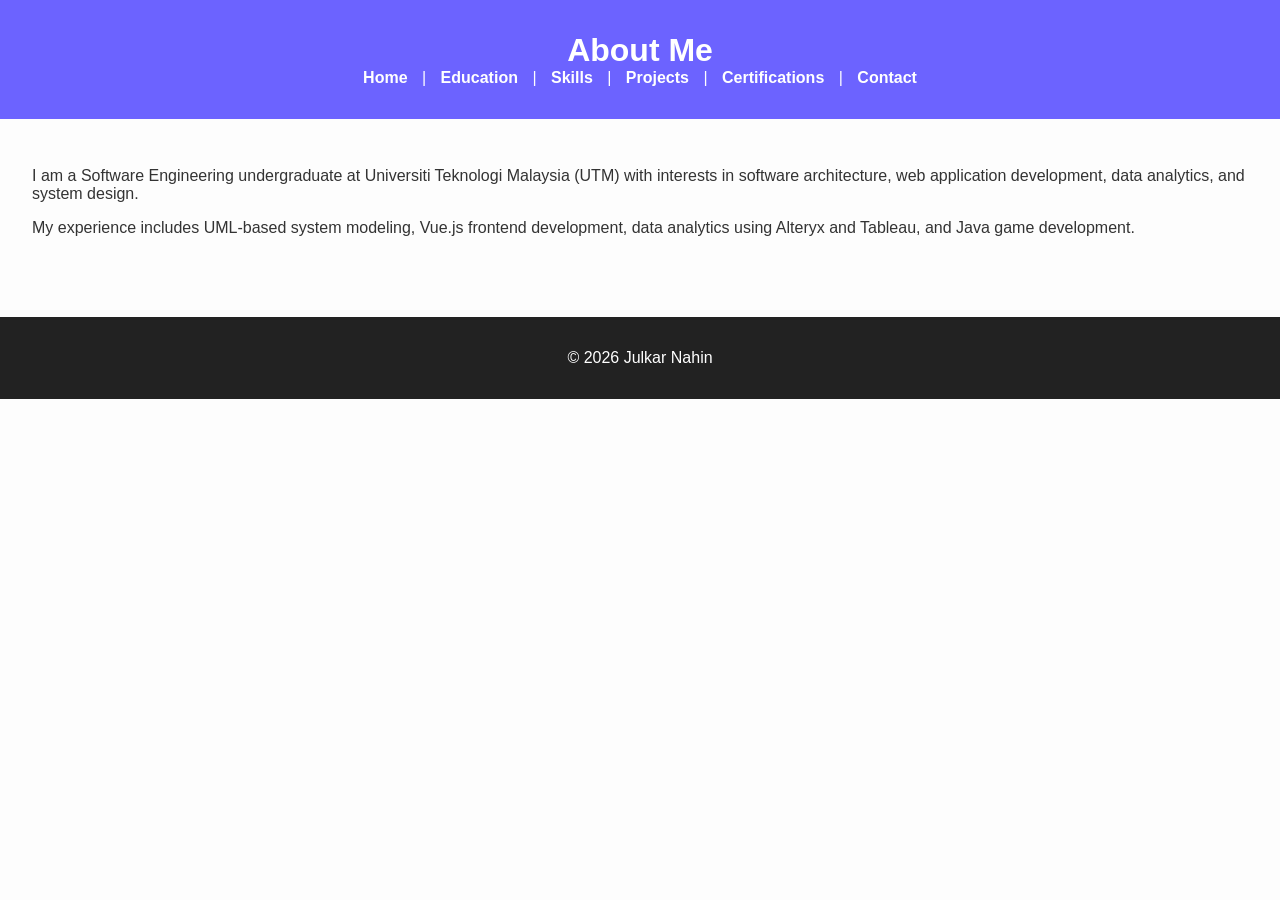
==== about.html @ 8e7f212a "Update portfolio" ====
<!DOCTYPE html>
<html lang="en">
<head>
  <meta charset="UTF-8">
  <meta name="viewport" content="width=device-width, initial-scale=1.0">
  <title>About Me - Julkar Portfolio</title>
  <link rel="stylesheet" href="style.css">
</head>
<body>
  <header>
    <h1>About Me</h1>
    <nav>
      <a href="index.html">Home</a> |
      <a href="education.html">Education</a> |
      <a href="skills.html">Skills</a> |
      <a href="projects.html">Projects</a> |
      <a href="certifications.html">Certifications</a> |
      <a href="contact.html">Contact</a>
    </nav>
  </header>

  <section>
    <p>I am a Software Engineering undergraduate at Universiti Teknologi Malaysia (UTM) with interests in software architecture, web application development, data analytics, and system design.</p>
    <p>My experience includes UML-based system modeling, Vue.js frontend development, data analytics using Alteryx and Tableau, and Java game development.</p>
  </section>

  <footer>
    <p>© 2026 Julkar Nahin</p>
  </footer>
</body>
</html>
---- style.css ----
body {
  font-family: Arial, sans-serif;
  margin: 0;
  padding: 0;
  background: #fdfdfd;
  color: #333;
}

header {
  background: #6c63ff;
  color: white;
  text-align: center;
  padding: 2rem;
}

header h1 {
  margin: 0;
  font-size: 2rem;
}

header p {
  margin: 0.5rem 0 1rem;
  font-size: 1.2rem;
}

nav a {
  color: white;
  text-decoration: none;
  margin: 0 10px;
  font-weight: bold;
}

nav a:hover {
  text-decoration: underline;
}

section {
  padding: 2rem;
}

section h2 {
  color: #6c63ff;
  margin-bottom: 1rem;
}

footer {
  background: #222;
  color: white;
  text-align: center;
  padding: 1rem;
  margin-top: 2rem;
}

.fixed-footer {
  position: fixed;
  bottom: 0;
  left: 0;
  width: 100%;
  background: #222;
  color: white;
  text-align: center;
  padding: 0.8rem;
  font-size: 0.9rem;
  z-index: 1000;
}

.fixed-footer a {
  color: #6c63ff;
  text-decoration: none;
  margin: 0 10px;
}

.fixed-footer a:hover {
  text-decoration: underline;
}
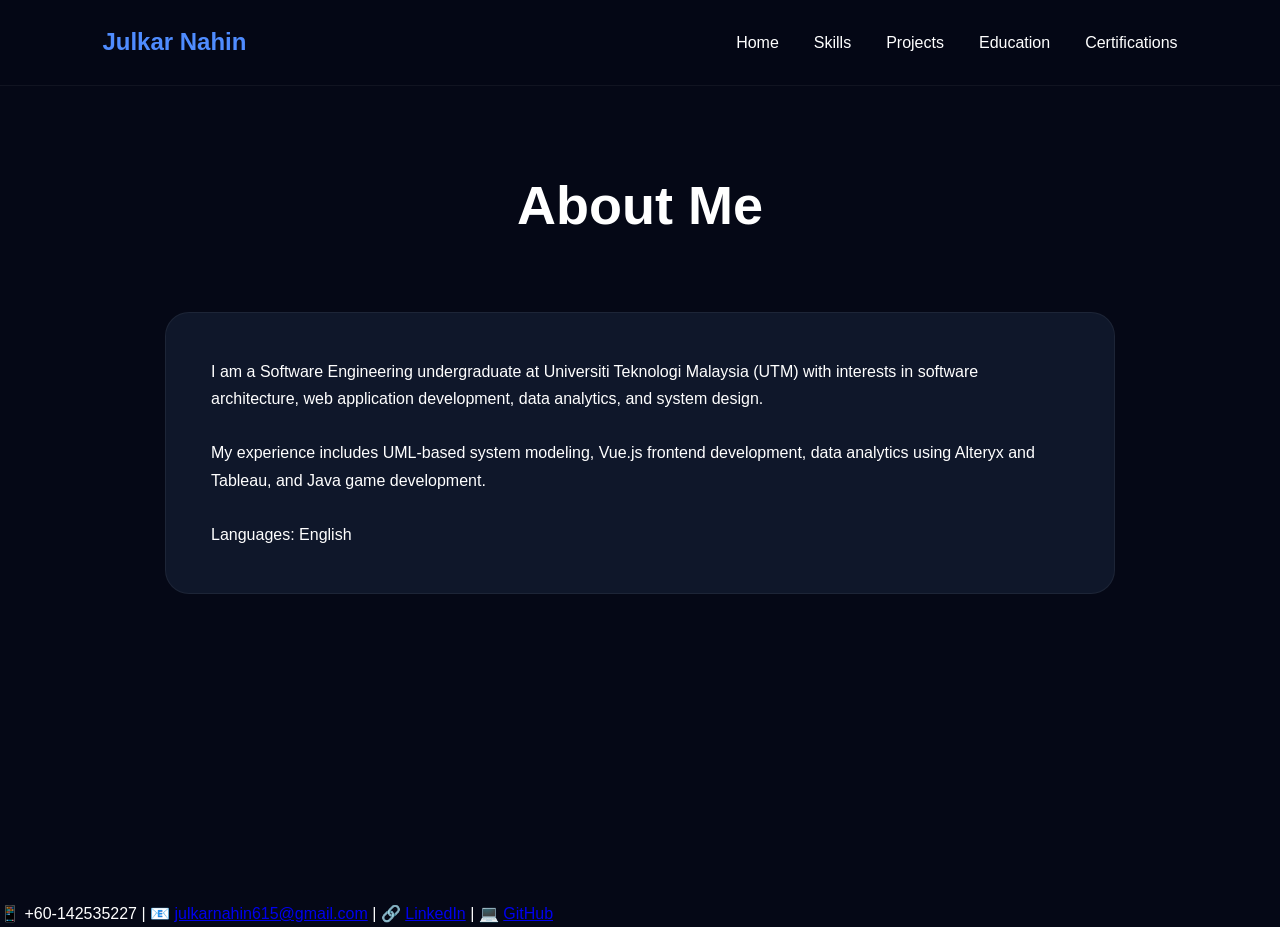
==== commit 992b3b19: "Update portfolio" ====
--- a/about.html
+++ b/about.html
@@ -1,31 +1,81 @@
 <!DOCTYPE html>
+
 <html lang="en">
+
 <head>
   <meta charset="UTF-8">
   <meta name="viewport" content="width=device-width, initial-scale=1.0">
-  <title>About Me - Julkar Portfolio</title>
+
+  <title>About | Julkar Nahin</title>
+
   <link rel="stylesheet" href="style.css">
 </head>
+
 <body>
-  <header>
-    <h1>About Me</h1>
-    <nav>
-      <a href="index.html">Home</a> |
-      <a href="education.html">Education</a> |
-      <a href="skills.html">Skills</a> |
-      <a href="projects.html">Projects</a> |
-      <a href="certifications.html">Certifications</a> |
-      <a href="contact.html">Contact</a>
-    </nav>
-  </header>
 
-  <section>
-    <p>I am a Software Engineering undergraduate at Universiti Teknologi Malaysia (UTM) with interests in software architecture, web application development, data analytics, and system design.</p>
-    <p>My experience includes UML-based system modeling, Vue.js frontend development, data analytics using Alteryx and Tableau, and Java game development.</p>
+  <!-- NAVBAR -->
+
+  <nav class="navbar">
+
+<div class="nav-container">
+
+  <div class="brand">
+    Julkar Nahin
+  </div>
+
+  <ul class="nav-links">
+    <li><a href="index.html">Home</a></li>
+    <li><a href="skills.html">Skills</a></li>
+    <li><a href="projects.html">Projects</a></li>
+    <li><a href="education.html">Education</a></li>
+    <li><a href="certifications.html">Certifications</a></li>
+  </ul>
+
+</div>
+
+  </nav>
+
+  <section class="page-section">
+
+<div class="section-title">
+  <h1>About Me</h1>
+</div>
+
+<div class="card">
+
+  <p>
+    I am a Software Engineering undergraduate at Universiti Teknologi Malaysia (UTM)
+    with interests in software architecture, web application development,
+    data analytics, and system design.
+  </p>
+
+  <br>
+
+  <p>
+    My experience includes UML-based system modeling,
+    Vue.js frontend development,
+    data analytics using Alteryx and Tableau,
+    and Java game development.
+  </p>
+
+  <br>
+
+  <p>
+    Languages: English
+  </p>
+
+</div>
+
   </section>
 
-  <footer>
-    <p>© 2026 Julkar Nahin</p>
-  </footer>
+</body>
+</html>
+
+<div class="fixed-footer">
+    📱 +60-142535227 |
+    📧 <a href="mailto:julkarnahin615@gmail.com">julkarnahin615@gmail.com</a> |
+    🔗 <a href="https://linkedin.com/in/julkar-nahin">LinkedIn</a> |
+    💻 <a href="https://github.com/JulkarNahin">GitHub</a>
+  </div>
 </body>
 </html>
--- a/style.css
+++ b/style.css
@@ -1,75 +1,457 @@
-body {
-  font-family: Arial, sans-serif;
-  margin: 0;
-  padding: 0;
-  background: #fdfdfd;
-  color: #333;
-}
-
-header {
-  background: #6c63ff;
-  color: white;
-  text-align: center;
-  padding: 2rem;
-}
-
-header h1 {
-  margin: 0;
-  font-size: 2rem;
-}
-
-header p {
-  margin: 0.5rem 0 1rem;
-  font-size: 1.2rem;
-}
-
-nav a {
-  color: white;
-  text-decoration: none;
-  margin: 0 10px;
-  font-weight: bold;
-}
-
-nav a:hover {
-  text-decoration: underline;
-}
-
-section {
-  padding: 2rem;
-}
-
-section h2 {
-  color: #6c63ff;
-  margin-bottom: 1rem;
-}
-
-footer {
-  background: #222;
-  color: white;
-  text-align: center;
-  padding: 1rem;
-  margin-top: 2rem;
-}
-
-.fixed-footer {
-  position: fixed;
-  bottom: 0;
-  left: 0;
-  width: 100%;
-  background: #222;
-  color: white;
-  text-align: center;
-  padding: 0.8rem;
-  font-size: 0.9rem;
-  z-index: 1000;
-}
-
-.fixed-footer a {
-  color: #6c63ff;
-  text-decoration: none;
-  margin: 0 10px;
-}
-
-.fixed-footer a:hover {
-  text-decoration: underline;
-}+*{
+margin:0;
+padding:0;
+box-sizing:border-box;
+}
+
+html{
+scroll-behavior:smooth;
+}
+
+body{
+font-family:'Inter',sans-serif;
+background:#050816;
+color:#ffffff;
+line-height:1.7;
+overflow-x:hidden;
+}
+
+.navbar{
+position:fixed;
+top:0;
+left:0;
+width:100%;
+
+background:rgba(5,8,22,0.92);
+backdrop-filter:blur(12px);
+
+border-bottom:1px solid rgba(255,255,255,0.05);
+
+z-index:1000;
+}
+
+.nav-container{
+max-width:1300px;
+margin:auto;
+
+display:flex;
+justify-content:space-between;
+align-items:center;
+
+padding:22px 8%;
+}
+
+.brand{
+font-size:24px;
+font-weight:700;
+color:#4f8cff;
+}
+
+.nav-links{
+display:flex;
+align-items:center;
+gap:35px;
+
+list-style:none;
+}
+
+.nav-links a{
+text-decoration:none;
+color:white;
+
+font-size:16px;
+font-weight:500;
+
+transition:0.3s ease;
+}
+
+.nav-links a:hover
+
+.hero{
+min-height:100vh;
+
+display:flex;
+justify-content:center;
+align-items:center;
+
+text-align:center;
+
+padding:140px 8% 100px;
+}
+
+.hero-content{
+max-width:1000px;
+}
+
+.tag{
+color:#4f8cff;
+font-weight:600;
+letter-spacing:3px;
+
+margin-bottom:25px;
+}
+
+.hero h1{
+font-size:90px;
+line-height:1.05;
+
+margin-bottom:25px;
+
+font-weight:800;
+}
+
+.hero h2{
+font-size:34px;
+font-weight:400;
+
+color:#b0b7c3;
+
+margin-bottom:35px;
+}
+
+.hero-description{
+font-size:22px;
+line-height:1.8;
+
+color:#d1d5db;
+
+max-width:850px;
+margin:auto auto 50px;
+}
+
+.hero-buttons{
+display:flex;
+justify-content:center;
+align-items:center;
+
+gap:20px;
+flex-wrap:wrap;
+}
+
+.btn-primary,
+.btn-secondary{
+padding:15px 32px;
+
+border-radius:14px;
+
+text-decoration:none;
+font-weight:600;
+
+transition:0.3s ease;
+}
+
+.btn-primary{
+background:#4f8cff;
+color:white;
+}
+
+.btn-primary:hover{
+transform:translateY(-4px);
+box-shadow:0 10px 25px rgba(79,140,255,0.3);
+}
+
+.btn-secondary{
+border:1px solid #4f8cff;
+color:#4f8cff;
+}
+
+.btn-secondary:hover{
+background:#4f8cff;
+color:white;
+}
+
+.page-section{
+min-height:100vh;
+
+padding:160px 8% 100px;
+}
+
+.section-title{
+text-align:center;
+
+margin-bottom:60px;
+}
+
+.section-title h1,
+.section-title h2{
+font-size:54px;
+font-weight:700;
+}
+
+.card{
+max-width:950px;
+margin:auto;
+
+background:#0f172a;
+
+border:1px solid rgba(255,255,255,0.06);
+
+border-radius:24px;
+
+padding:45px;
+}
+
+.education-program{
+font-size:20px;
+color:#d1d5db;
+
+margin-top:15px;
+}
+
+.education-year{
+margin-top:10px;
+color:#94a3b8;
+}
+
+.skills-grid{
+display:grid;
+
+grid-template-columns:
+repeat(auto-fit,minmax(260px,1fr));
+
+gap:25px;
+}
+
+.skill-card{
+background:#0f172a;
+
+border:1px solid rgba(255,255,255,0.06);
+
+border-radius:22px;
+
+padding:30px;
+
+transition:0.3s ease;
+}
+
+.skill-card:hover{
+transform:translateY(-6px);
+}
+
+.skill-card h3{
+margin-bottom:15px;
+
+color:#4f8cff;
+}
+
+.projects-grid{
+display:grid;
+
+grid-template-columns:
+repeat(auto-fit,minmax(320px,1fr));
+
+gap:25px;
+}
+
+.project-card{
+background:#0f172a;
+
+border:1px solid rgba(255,255,255,0.06);
+
+border-radius:22px;
+
+padding:32px;
+
+transition:0.3s ease;
+}
+
+.project-card:hover{
+transform:translateY(-6px);
+}
+
+.project-card h3{
+margin-bottom:15px;
+
+color:#4f8cff;
+}
+
+.project-card p{
+color:#d1d5db;
+}
+
+.project-card span{
+display:inline-block;
+
+margin-top:18px;
+
+color:#94a3b8;
+font-size:14px;
+}
+
+.project-list{
+padding-left:20px;
+
+margin-top:20px;
+}
+
+.project-list li{
+margin-bottom:12px;
+}
+
+
+.list{
+padding-left:20px;
+
+margin-top:20px;
+}
+
+.list li{
+margin-bottom:14px;
+}
+
+hr{
+border:none;
+
+border-top:1px solid rgba(255,255,255,0.08);
+
+margin:30px 0;
+}
+
+
+.contact-card{
+text-align:center;
+}
+
+.contact-card p{
+margin-bottom:18px;
+}
+
+.contact-card a{
+color:#d1d5db;
+text-decoration:none;
+
+transition:0.3s ease;
+}
+
+.contact-card a:hover
+
+
+.footer{
+padding:40px 8%;
+
+border-top:1px solid rgba(255,255,255,0.05);
+
+text-align:center;
+}
+
+.footer-links{
+display:flex;
+justify-content:center;
+align-items:center;
+
+gap:35px;
+flex-wrap:wrap;
+
+margin-bottom:20px;
+}
+
+.footer-links a{
+text-decoration:none;
+
+color:#d1d5db;
+
+transition:0.3s ease;
+}
+
+.footer-links a:hover
+
+.footer p{
+color:#7c8799;
+}
+
+::-webkit-scrollbar{
+width:10px;
+}
+
+::-webkit-scrollbar-track{
+background:#050816;
+}
+
+::-webkit-scrollbar-thumb{
+background:#1e293b;
+border-radius:10px;
+}
+
+::-webkit-scrollbar-thumb:hover
+
+@media(max-width:1000px){
+
+.hero h1{
+font-size:68px;
+}
+
+.hero h2{
+font-size:28px;
+}
+
+.hero-description{
+font-size:20px;
+}
+
+}
+
+@media(max-width:768px){
+
+.nav-container{
+flex-direction:column;
+gap:20px;
+}
+
+.nav-links{
+flex-wrap:wrap;
+justify-content:center;
+
+```
+gap:18px;
+```
+
+}
+
+.hero{
+padding-top:200px;
+}
+
+.hero h1{
+font-size:48px;
+}
+
+.hero h2{
+font-size:22px;
+}
+
+.hero-description{
+font-size:18px;
+}
+
+.section-title h1,
+.section-title h2{
+font-size:40px;
+}
+
+.card{
+padding:30px;
+}
+
+}
+
+@media(max-width:500px){
+
+.hero h1{
+font-size:38px;
+}
+
+.hero h2{
+font-size:20px;
+}
+
+.hero-description{
+font-size:16px;
+}
+
+.btn-primary,
+.btn-secondary{
+width:100%;
+}
+
+}
+
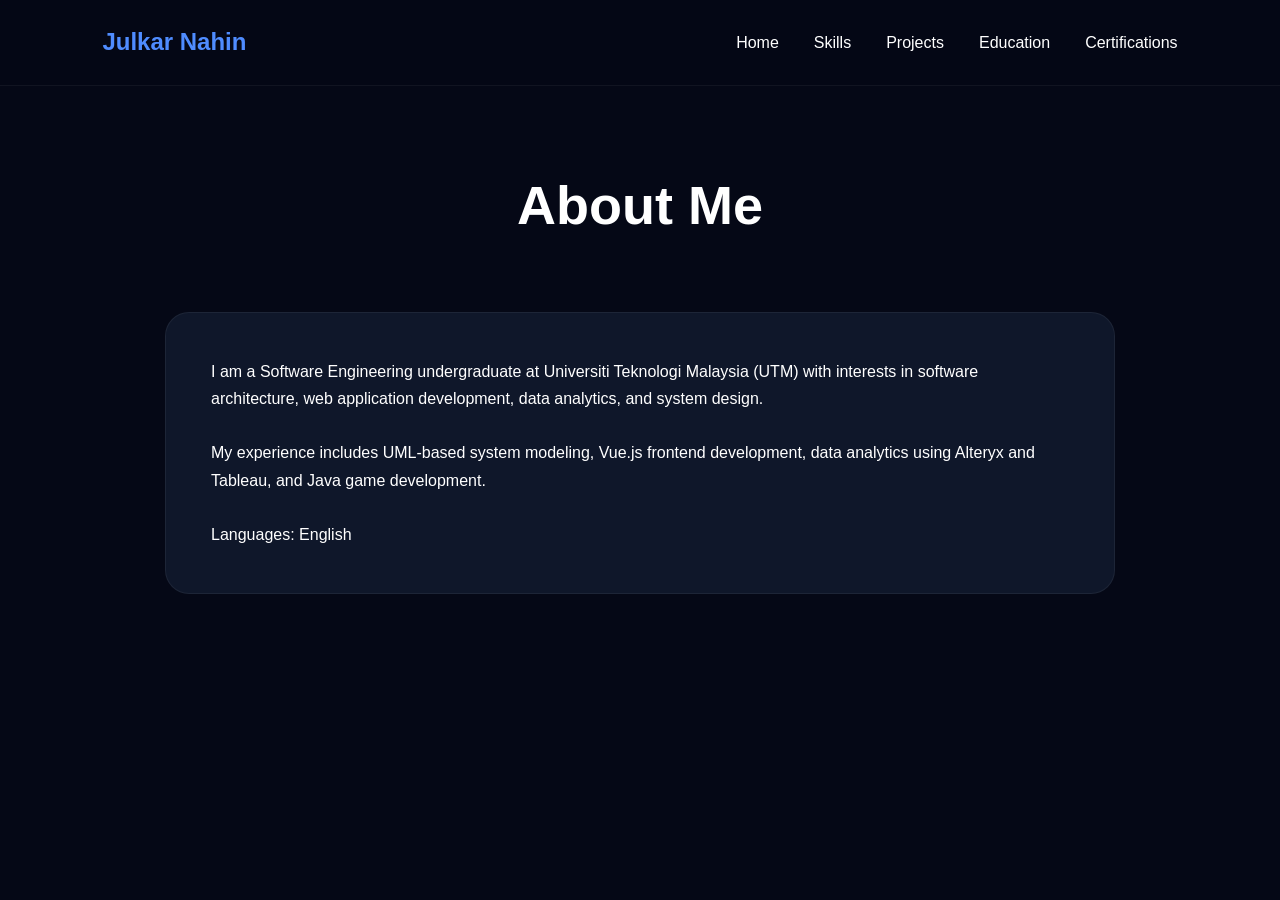
==== commit 45679888: "Update portfolio" ====
--- a/about.html
+++ b/about.html
@@ -69,13 +69,4 @@
   </section>
 
 </body>
-</html>
-
-<div class="fixed-footer">
-    📱 +60-142535227 |
-    📧 <a href="mailto:julkarnahin615@gmail.com">julkarnahin615@gmail.com</a> |
-    🔗 <a href="https://linkedin.com/in/julkar-nahin">LinkedIn</a> |
-    💻 <a href="https://github.com/JulkarNahin">GitHub</a>
-  </div>
-</body>
 </html>
--- a/style.css
+++ b/style.css
@@ -1,3 +1,7 @@
+/* ===================================== */
+/*              GLOBAL                   */
+/* ===================================== */
+
 *{
 margin:0;
 padding:0;
@@ -16,6 +20,10 @@
 overflow-x:hidden;
 }
 
+/* ===================================== */
+/*              NAVBAR                   */
+/* ===================================== */
+
 .navbar{
 position:fixed;
 top:0;
@@ -67,6 +75,10 @@
 
 .nav-links a:hover
 
+/* ===================================== */
+/*               HERO                    */
+/* ===================================== */
+
 .hero{
 min-height:100vh;
 
@@ -119,6 +131,10 @@
 margin:auto auto 50px;
 }
 
+/* ===================================== */
+/*              BUTTONS                  */
+/* ===================================== */
+
 .hero-buttons{
 display:flex;
 justify-content:center;
@@ -160,11 +176,19 @@
 color:white;
 }
 
+/* ===================================== */
+/*             PAGE SECTION              */
+/* ===================================== */
+
 .page-section{
 min-height:100vh;
 
 padding:160px 8% 100px;
 }
+
+/* ===================================== */
+/*            SECTION TITLE              */
+/* ===================================== */
 
 .section-title{
 text-align:center;
@@ -178,6 +202,10 @@
 font-weight:700;
 }
 
+/* ===================================== */
+/*                CARD                   */
+/* ===================================== */
+
 .card{
 max-width:950px;
 margin:auto;
@@ -191,6 +219,10 @@
 padding:45px;
 }
 
+/* ===================================== */
+/*            EDUCATION PAGE             */
+/* ===================================== */
+
 .education-program{
 font-size:20px;
 color:#d1d5db;
@@ -203,6 +235,10 @@
 color:#94a3b8;
 }
 
+/* ===================================== */
+/*             SKILLS GRID               */
+/* ===================================== */
+
 .skills-grid{
 display:grid;
 
@@ -234,6 +270,10 @@
 color:#4f8cff;
 }
 
+/* ===================================== */
+/*            PROJECT GRID               */
+/* ===================================== */
+
 .projects-grid{
 display:grid;
 
@@ -278,6 +318,10 @@
 font-size:14px;
 }
 
+/* ===================================== */
+/*            PROJECT LIST               */
+/* ===================================== */
+
 .project-list{
 padding-left:20px;
 
@@ -288,6 +332,9 @@
 margin-bottom:12px;
 }
 
+/* ===================================== */
+/*                LIST                   */
+/* ===================================== */
 
 .list{
 padding-left:20px;
@@ -299,6 +346,10 @@
 margin-bottom:14px;
 }
 
+/* ===================================== */
+/*                 HR                    */
+/* ===================================== */
+
 hr{
 border:none;
 
@@ -307,6 +358,9 @@
 margin:30px 0;
 }
 
+/* ===================================== */
+/*              CONTACT                  */
+/* ===================================== */
 
 .contact-card{
 text-align:center;
@@ -325,6 +379,9 @@
 
 .contact-card a:hover
 
+/* ===================================== */
+/*               FOOTER                  */
+/* ===================================== */
 
 .footer{
 padding:40px 8%;
@@ -359,6 +416,10 @@
 color:#7c8799;
 }
 
+/* ===================================== */
+/*             SCROLLBAR                 */
+/* ===================================== */
+
 ::-webkit-scrollbar{
 width:10px;
 }
@@ -374,6 +435,10 @@
 
 ::-webkit-scrollbar-thumb:hover
 
+/* ===================================== */
+/*             RESPONSIVE                */
+/* ===================================== */
+
 @media(max-width:1000px){
 
 .hero h1{
@@ -454,4 +519,3 @@
 }
 
 }
-
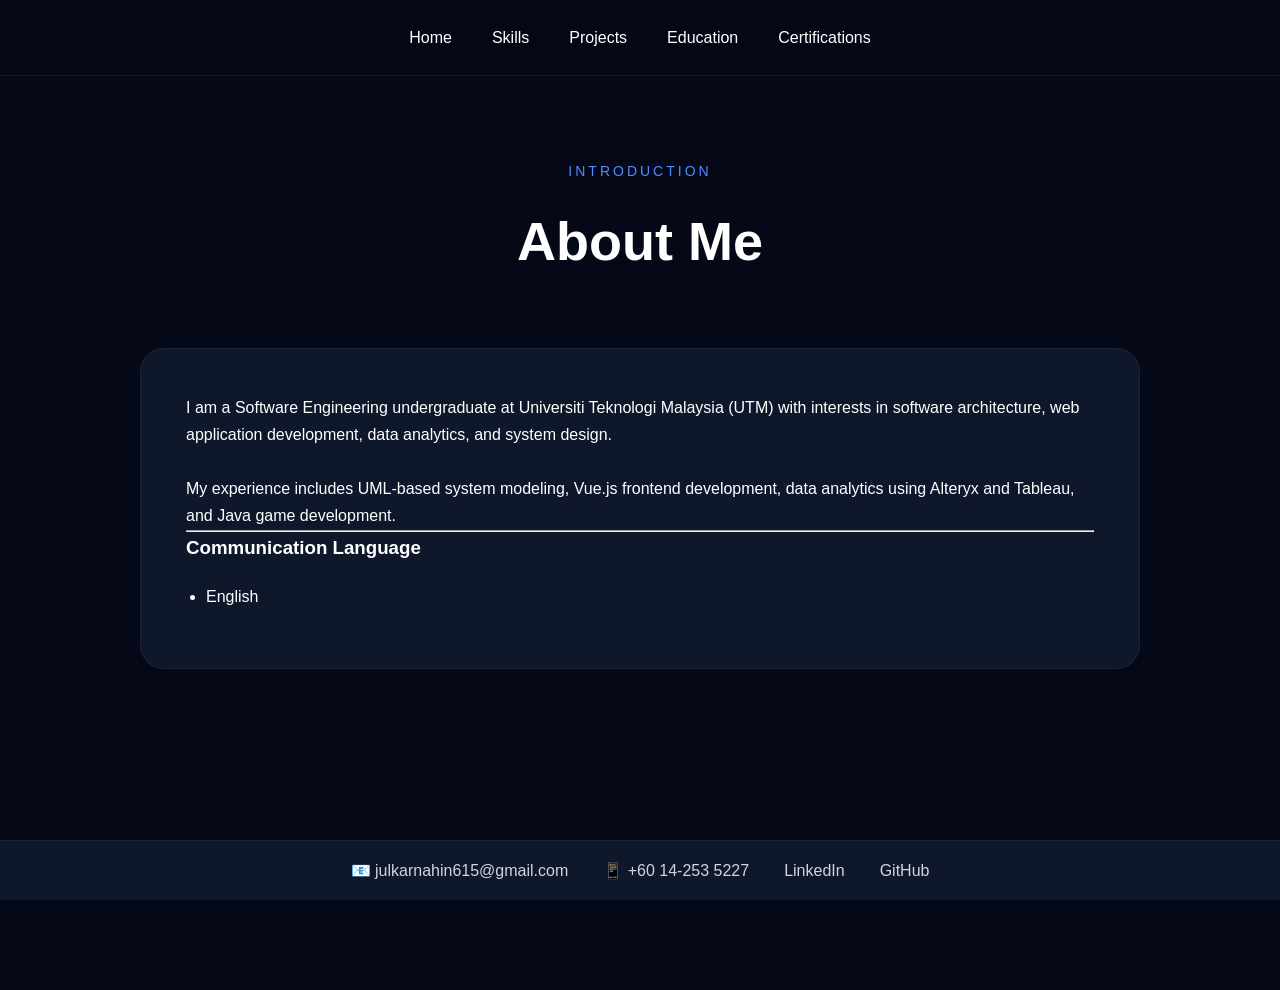
==== commit 15e87a90: "Update portfolio" ====
--- a/about.html
+++ b/about.html
@@ -3,32 +3,35 @@
 <html lang="en">
 
 <head>
+
   <meta charset="UTF-8">
+
   <meta name="viewport" content="width=device-width, initial-scale=1.0">
 
   <title>About | Julkar Nahin</title>
 
   <link rel="stylesheet" href="style.css">
+
 </head>
 
 <body>
-
-  <!-- NAVBAR -->
 
   <nav class="navbar">
 
 <div class="nav-container">
 
-  <div class="brand">
-    Julkar Nahin
-  </div>
+  <ul class="nav-links">
 
-  <ul class="nav-links">
     <li><a href="index.html">Home</a></li>
+
     <li><a href="skills.html">Skills</a></li>
+
     <li><a href="projects.html">Projects</a></li>
+
     <li><a href="education.html">Education</a></li>
+
     <li><a href="certifications.html">Certifications</a></li>
+
   </ul>
 
 </div>
@@ -38,14 +41,24 @@
   <section class="page-section">
 
 <div class="section-title">
-  <h1>About Me</h1>
+
+  <p class="section-label">
+    Introduction
+  </p>
+
+  <h1>
+    About Me
+  </h1>
+
 </div>
 
 <div class="card">
 
   <p>
-    I am a Software Engineering undergraduate at Universiti Teknologi Malaysia (UTM)
-    with interests in software architecture, web application development,
+    I am a Software Engineering undergraduate at
+    Universiti Teknologi Malaysia (UTM)
+    with interests in software architecture,
+    web application development,
     data analytics, and system design.
   </p>
 
@@ -58,15 +71,42 @@
     and Java game development.
   </p>
 
-  <br>
+  <hr>
 
-  <p>
-    Languages: English
-  </p>
+  <h3>
+    Communication Language
+  </h3>
+
+  <ul class="list">
+
+    <li>English</li>
+
+  </ul>
 
 </div>
 
   </section>
 
+  <div class="contact-bar">
+
+<a href="mailto:julkarnahin615@gmail.com">
+  📧 julkarnahin615@gmail.com
+</a>
+
+<a href="tel:+60142535227">
+  📱 +60 14-253 5227
+</a>
+
+<a href="https://linkedin.com/in/julkar-nahin" target="_blank">
+  LinkedIn
+</a>
+
+<a href="https://github.com/JulkarNahin" target="_blank">
+  GitHub
+</a>
+
+  </div>
+
 </body>
+
 </html>
--- a/style.css
+++ b/style.css
@@ -1,6 +1,6 @@
-/* ===================================== */
-/*              GLOBAL                   */
-/* ===================================== */
+/* ================================= */
+/*              GLOBAL               */
+/* ================================= */
 
 *{
 margin:0;
@@ -8,30 +8,26 @@
 box-sizing:border-box;
 }
 
-html{
-scroll-behavior:smooth;
-}
-
 body{
 font-family:'Inter',sans-serif;
 background:#050816;
-color:#ffffff;
+color:white;
+overflow-x:hidden;
 line-height:1.7;
-overflow-x:hidden;
-}
-
-/* ===================================== */
-/*              NAVBAR                   */
-/* ===================================== */
+padding-bottom:90px;
+}
+
+/* ================================= */
+/*             NAVBAR                */
+/* ================================= */
 
 .navbar{
 position:fixed;
 top:0;
-left:0;
 width:100%;
 
 background:rgba(5,8,22,0.92);
-backdrop-filter:blur(12px);
+backdrop-filter:blur(10px);
 
 border-bottom:1px solid rgba(255,255,255,0.05);
 
@@ -39,26 +35,18 @@
 }
 
 .nav-container{
-max-width:1300px;
+max-width:1200px;
 margin:auto;
 
-display:flex;
-justify-content:space-between;
-align-items:center;
-
-padding:22px 8%;
-}
-
-.brand{
-font-size:24px;
-font-weight:700;
-color:#4f8cff;
+padding:24px 7%;
+
+display:flex;
+justify-content:center;
 }
 
 .nav-links{
 display:flex;
-align-items:center;
-gap:35px;
+gap:40px;
 
 list-style:none;
 }
@@ -75,9 +63,9 @@
 
 .nav-links a:hover
 
-/* ===================================== */
-/*               HERO                    */
-/* ===================================== */
+/* ================================= */
+/*            HERO SECTION           */
+/* ================================= */
 
 .hero{
 min-height:100vh;
@@ -86,410 +74,292 @@
 justify-content:center;
 align-items:center;
 
-text-align:center;
-
-padding:140px 8% 100px;
-}
+padding:140px 7% 100px;
+}
+
+.hero-container{
+max-width:1200px;
+width:100%;
+
+display:flex;
+align-items:center;
+justify-content:space-between;
+
+gap:70px;
+
+flex-wrap:wrap;
+}
+
+/* ================================= */
+/*          PROFILE FRAME            */
+/* ================================= */
+
+.profile-frame{
+width:320px;
+height:320px;
+
+border-radius:30px;
+
+overflow:hidden;
+
+border:3px solid #4f8cff;
+
+box-shadow:
+0 0 30px rgba(79,140,255,0.25);
+
+flex-shrink:0;
+}
+
+.profile-frame img{
+width:100%;
+height:100%;
+
+object-fit:cover;
+}
+
+/* ================================= */
+/*          HERO CONTENT             */
+/* ================================= */
 
 .hero-content{
-max-width:1000px;
+flex:1;
+min-width:300px;
 }
 
 .tag{
 color:#4f8cff;
+
+letter-spacing:3px;
+
+font-size:14px;
 font-weight:600;
+
+margin-bottom:20px;
+}
+
+.hero-content h1{
+font-size:72px;
+line-height:1.1;
+
+margin-bottom:22px;
+
+font-weight:800;
+}
+
+.hero-content h2{
+font-size:28px;
+
+color:#cbd5e1;
+
+margin-bottom:20px;
+
+font-weight:500;
+}
+
+.hero-subtext{
+color:#4f8cff;
+
+font-size:17px;
+
+margin-bottom:30px;
+}
+
+.hero-description{
+max-width:700px;
+
+font-size:22px;
+
+color:#d1d5db;
+}
+
+/* ================================= */
+/*          PAGE SECTION             */
+/* ================================= */
+
+.page-section{
+padding:160px 7% 100px;
+min-height:100vh;
+}
+
+.section-title{
+text-align:center;
+margin-bottom:60px;
+}
+
+.section-label{
+color:#4f8cff;
+
 letter-spacing:3px;
 
-margin-bottom:25px;
-}
-
-.hero h1{
-font-size:90px;
-line-height:1.05;
-
-margin-bottom:25px;
-
-font-weight:800;
-}
-
-.hero h2{
-font-size:34px;
-font-weight:400;
-
-color:#b0b7c3;
-
-margin-bottom:35px;
-}
-
-.hero-description{
-font-size:22px;
-line-height:1.8;
-
-color:#d1d5db;
-
-max-width:850px;
-margin:auto auto 50px;
-}
-
-/* ===================================== */
-/*              BUTTONS                  */
-/* ===================================== */
-
-.hero-buttons{
+text-transform:uppercase;
+
+font-size:14px;
+
+margin-bottom:12px;
+}
+
+.section-title h1{
+font-size:54px;
+}
+
+/* ================================= */
+/*               CARD                */
+/* ================================= */
+
+.card{
+max-width:1000px;
+margin:auto;
+
+background:#0f172a;
+
+border:1px solid rgba(255,255,255,0.05);
+
+border-radius:24px;
+
+padding:45px;
+}
+
+/* ================================= */
+/*            SKILLS GRID            */
+/* ================================= */
+
+.skills-grid,
+.projects-grid{
+display:grid;
+
+grid-template-columns:
+repeat(auto-fit,minmax(300px,1fr));
+
+gap:25px;
+}
+
+.skill-card,
+.project-card{
+background:#0f172a;
+
+border-radius:22px;
+
+border:1px solid rgba(255,255,255,0.05);
+
+padding:30px;
+
+transition:0.3s ease;
+}
+
+.skill-card:hover,
+.project-card:hover{
+transform:translateY(-6px);
+}
+
+.skill-card h3,
+.project-card h3{
+color:#4f8cff;
+margin-bottom:15px;
+}
+
+/* ================================= */
+/*               LIST                */
+/* ================================= */
+
+.list,
+.project-list{
+padding-left:20px;
+margin-top:20px;
+}
+
+.list li,
+.project-list li{
+margin-bottom:12px;
+}
+
+/* ================================= */
+/*          CONTACT BAR              */
+/* ================================= */
+
+.contact-bar{
+position:fixed;
+bottom:0;
+width:100%;
+
+background:#0f172a;
+
+border-top:1px solid rgba(255,255,255,0.05);
+
 display:flex;
 justify-content:center;
 align-items:center;
 
-gap:20px;
+gap:35px;
+
 flex-wrap:wrap;
-}
-
-.btn-primary,
-.btn-secondary{
-padding:15px 32px;
-
-border-radius:14px;
+
+padding:16px 20px;
+
+z-index:1000;
+}
+
+.contact-bar a{
+color:#d1d5db;
 
 text-decoration:none;
-font-weight:600;
 
 transition:0.3s ease;
 }
 
-.btn-primary{
-background:#4f8cff;
-color:white;
-}
-
-.btn-primary:hover{
-transform:translateY(-4px);
-box-shadow:0 10px 25px rgba(79,140,255,0.3);
-}
-
-.btn-secondary{
-border:1px solid #4f8cff;
-color:#4f8cff;
-}
-
-.btn-secondary:hover{
-background:#4f8cff;
-color:white;
-}
-
-/* ===================================== */
-/*             PAGE SECTION              */
-/* ===================================== */
-
-.page-section{
-min-height:100vh;
-
-padding:160px 8% 100px;
-}
-
-/* ===================================== */
-/*            SECTION TITLE              */
-/* ===================================== */
-
-.section-title{
+.contact-bar a:hover
+
+/* ================================= */
+/*            RESPONSIVE             */
+/* ================================= */
+
+@media(max-width:1000px){
+
+.hero-container{
+flex-direction:column;
 text-align:center;
-
-margin-bottom:60px;
-}
-
-.section-title h1,
-.section-title h2{
-font-size:54px;
-font-weight:700;
-}
-
-/* ===================================== */
-/*                CARD                   */
-/* ===================================== */
-
-.card{
-max-width:950px;
-margin:auto;
-
-background:#0f172a;
-
-border:1px solid rgba(255,255,255,0.06);
-
-border-radius:24px;
-
-padding:45px;
-}
-
-/* ===================================== */
-/*            EDUCATION PAGE             */
-/* ===================================== */
-
-.education-program{
-font-size:20px;
-color:#d1d5db;
-
-margin-top:15px;
-}
-
-.education-year{
-margin-top:10px;
-color:#94a3b8;
-}
-
-/* ===================================== */
-/*             SKILLS GRID               */
-/* ===================================== */
-
-.skills-grid{
-display:grid;
-
-grid-template-columns:
-repeat(auto-fit,minmax(260px,1fr));
-
-gap:25px;
-}
-
-.skill-card{
-background:#0f172a;
-
-border:1px solid rgba(255,255,255,0.06);
-
-border-radius:22px;
-
-padding:30px;
-
-transition:0.3s ease;
-}
-
-.skill-card:hover{
-transform:translateY(-6px);
-}
-
-.skill-card h3{
-margin-bottom:15px;
-
-color:#4f8cff;
-}
-
-/* ===================================== */
-/*            PROJECT GRID               */
-/* ===================================== */
-
-.projects-grid{
-display:grid;
-
-grid-template-columns:
-repeat(auto-fit,minmax(320px,1fr));
-
-gap:25px;
-}
-
-.project-card{
-background:#0f172a;
-
-border:1px solid rgba(255,255,255,0.06);
-
-border-radius:22px;
-
-padding:32px;
-
-transition:0.3s ease;
-}
-
-.project-card:hover{
-transform:translateY(-6px);
-}
-
-.project-card h3{
-margin-bottom:15px;
-
-color:#4f8cff;
-}
-
-.project-card p{
-color:#d1d5db;
-}
-
-.project-card span{
-display:inline-block;
-
-margin-top:18px;
-
-color:#94a3b8;
-font-size:14px;
-}
-
-/* ===================================== */
-/*            PROJECT LIST               */
-/* ===================================== */
-
-.project-list{
-padding-left:20px;
-
-margin-top:20px;
-}
-
-.project-list li{
-margin-bottom:12px;
-}
-
-/* ===================================== */
-/*                LIST                   */
-/* ===================================== */
-
-.list{
-padding-left:20px;
-
-margin-top:20px;
-}
-
-.list li{
-margin-bottom:14px;
-}
-
-/* ===================================== */
-/*                 HR                    */
-/* ===================================== */
-
-hr{
-border:none;
-
-border-top:1px solid rgba(255,255,255,0.08);
-
-margin:30px 0;
-}
-
-/* ===================================== */
-/*              CONTACT                  */
-/* ===================================== */
-
-.contact-card{
-text-align:center;
-}
-
-.contact-card p{
-margin-bottom:18px;
-}
-
-.contact-card a{
-color:#d1d5db;
-text-decoration:none;
-
-transition:0.3s ease;
-}
-
-.contact-card a:hover
-
-/* ===================================== */
-/*               FOOTER                  */
-/* ===================================== */
-
-.footer{
-padding:40px 8%;
-
-border-top:1px solid rgba(255,255,255,0.05);
-
-text-align:center;
-}
-
-.footer-links{
-display:flex;
-justify-content:center;
-align-items:center;
-
-gap:35px;
-flex-wrap:wrap;
-
-margin-bottom:20px;
-}
-
-.footer-links a{
-text-decoration:none;
-
-color:#d1d5db;
-
-transition:0.3s ease;
-}
-
-.footer-links a:hover
-
-.footer p{
-color:#7c8799;
-}
-
-/* ===================================== */
-/*             SCROLLBAR                 */
-/* ===================================== */
-
-::-webkit-scrollbar{
-width:10px;
-}
-
-::-webkit-scrollbar-track{
-background:#050816;
-}
-
-::-webkit-scrollbar-thumb{
-background:#1e293b;
-border-radius:10px;
-}
-
-::-webkit-scrollbar-thumb:hover
-
-/* ===================================== */
-/*             RESPONSIVE                */
-/* ===================================== */
-
-@media(max-width:1000px){
-
-.hero h1{
-font-size:68px;
-}
-
-.hero h2{
-font-size:28px;
+}
+
+.hero-content h1{
+font-size:56px;
+}
+
+.hero-content h2{
+font-size:24px;
 }
 
 .hero-description{
 font-size:20px;
+margin:auto;
 }
 
 }
 
 @media(max-width:768px){
 
-.nav-container{
-flex-direction:column;
-gap:20px;
-}
-
 .nav-links{
+gap:18px;
 flex-wrap:wrap;
 justify-content:center;
-
-```
-gap:18px;
-```
-
-}
-
-.hero{
-padding-top:200px;
-}
-
-.hero h1{
-font-size:48px;
-}
-
-.hero h2{
-font-size:22px;
+}
+
+.profile-frame{
+width:240px;
+height:240px;
+}
+
+.hero-content h1{
+font-size:42px;
+}
+
+.hero-content h2{
+font-size:20px;
 }
 
 .hero-description{
 font-size:18px;
 }
 
-.section-title h1,
-.section-title h2{
+.section-title h1{
 font-size:40px;
 }
 
@@ -501,21 +371,28 @@
 
 @media(max-width:500px){
 
-.hero h1{
-font-size:38px;
-}
-
-.hero h2{
-font-size:20px;
+.hero{
+padding-top:180px;
+}
+
+.hero-content h1{
+font-size:34px;
+}
+
+.hero-content h2{
+font-size:18px;
 }
 
 .hero-description{
 font-size:16px;
 }
 
-.btn-primary,
-.btn-secondary{
-width:100%;
-}
-
-}
+.contact-bar{
+gap:15px;
+}
+
+.contact-bar a{
+font-size:13px;
+}
+
+}
